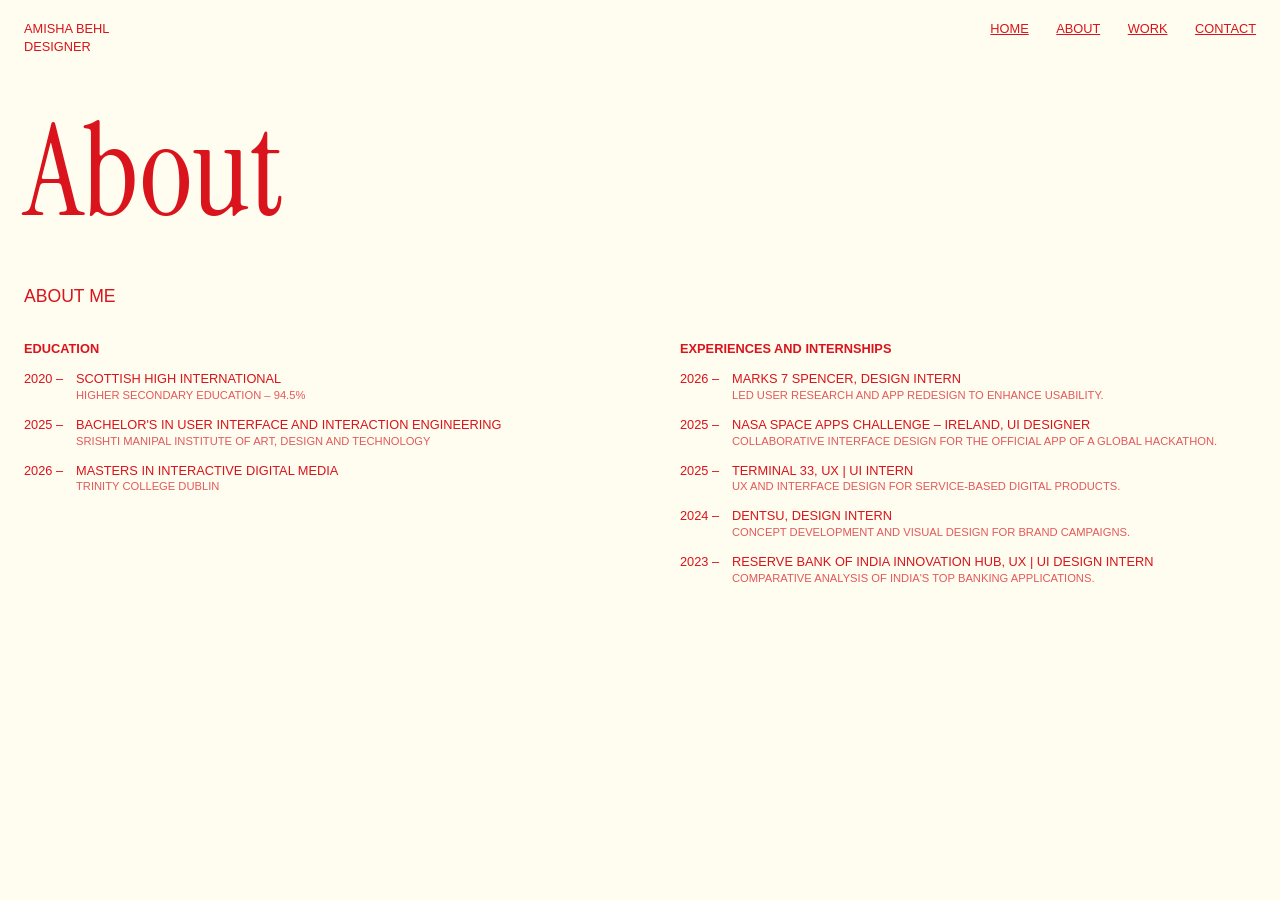
==== about.html @ 15fee2eb "Add files via upload" ====
<!DOCTYPE html>
<html lang="en">
<head>
<meta charset="UTF-8">
<meta name="viewport" content="width=device-width, initial-scale=1">
<title>About - Amisha Behl</title>
<link rel="stylesheet" href="style.css">
</head>
<body>

<header>
<p><a href="index.html">Amisha Behl</a><br>Designer</p>
<nav>
<a href="index.html">Home</a>
<a href="about.html">About</a>
<a href="work.html">Work</a>
<a href="contact.html">Contact</a>
</nav>
</header>

<main class="page">
<h1>About</h1>
<h2>About me</h2>

<!-- I put education and experience in two separate about-column boxes inside
     one about-grid.  -->
<div class="about-grid">

<div class="about-column">

<h3>Education</h3>
<ul>
<li class="entry">
<span class="year">2020 –</span>
<span>Scottish High International</span>
<span class="small-text">Higher Secondary Education – 94.5%</span>
</li>
<li class="entry">
<span class="year">2025 –</span>
<span>Bachelor's in User Interface and Interaction Engineering</span>
<span class="small-text">Srishti Manipal Institute of Art, Design and Technology</span>
</li>
<li class="entry">
<span class="year">2026 –</span>
<span>Masters in Interactive Digital Media</span>
<span class="small-text">Trinity College Dublin</span>
</li>
</ul>
</div>

<div class="about-column">
<h3>Experiences and Internships</h3>
<ul>
<li class="entry">
<span class="year">2026 –</span>
<span>Marks 7 Spencer, Design Intern</span>
<span class="small-text">Led user research and app redesign to enhance usability.</span>
</li>
<li class="entry">
<span class="year">2025 –</span>
<span>NASA Space Apps Challenge – Ireland, UI Designer</span>
<span class="small-text">Collaborative interface design for the official app of a global hackathon.</span>
</li>
<li class="entry">
<span class="year">2025 –</span>
<span>Terminal 33, UX | UI Intern</span>
<span class="small-text">UX and interface design for service-based digital products.</span>
</li>
<li class="entry">
<span class="year">2024 –</span>
<span>Dentsu, Design Intern</span>
<span class="small-text">Concept development and visual design for brand campaigns.</span>
</li>
<li class="entry">
<span class="year">2023 –</span>
<span>Reserve Bank of India Innovation Hub, UX | UI Design Intern</span>
<span class="small-text">Comparative analysis of India's top banking applications.</span>
</li>
</ul>
</div>

</div>
</main>

</body>
</html>
---- style.css ----
@import url('https://fonts.googleapis.com/css2?family=Instrument+Serif&display=swap');

/* I chose a cream background with red text so the whole site uses one warm,
   simple colour scheme. I used rem for the text size so it grows if someone
   makes their browser text bigger, to make it responsive */

body {
margin: 0;
background: #fffdf0;
color: #d9141c;
font-family: Arial, sans-serif;
font-size: 0.8rem;
line-height: 1.4;
text-transform: uppercase;
min-height: 100vh;
display: flex;
flex-direction: column;
}
a {
color: #d9141c;
}

header {
display: flex;
justify-content: space-between;
padding: 1.25rem 1.5rem;
}
header p {
margin: 0;
}
header p a {
text-decoration: none;
}

nav a {
margin-left: 1.5rem;
}

main {
flex: 1;
display: flex;
flex-direction: column;
justify-content: center;
align-items: center;
text-align: center;
}

/* I made the page titles much larger than the body text so they stand out
   as the main heading. I used rem instead of px so they scale  */

h1 {
margin: 0 0 2rem;
font-family: 'Instrument Serif', Georgia, serif;
font-weight: normal;
font-size: 10rem;
line-height: 1;
text-transform: none;
}
main p {
max-width: 22rem;
margin: 0 0 2rem;
}

main.page {
align-items: stretch;
justify-content: flex-start;
text-align: left;
padding: 2rem 1.5rem 4rem;
}
main.page h1 {
font-size: 8rem;
margin-bottom: 3rem;
}
h2 {
margin: 0 0 1rem;
font-size: 0.8rem;
font-weight: bold;
}
ul {
margin: 0;
padding: 0;
list-style: none;
}
li {
margin-bottom: 0.5rem;
}

main.page > h2 {
margin-bottom: 2rem;
font-size: 1.1rem;
font-weight: normal;
}

/* I used flex-wrap so the two columns sit side by side on a big screen and
   stack on a phone. The sizes use flex: 1 1 24rem, so each column grows or
   shrinks to fit, which makes the page responsive without extra code. */
   
.about-grid {
display: flex;
flex-wrap: wrap;
gap: 3rem 5rem;
}
.about-column {
flex: 1 1 24rem;
max-width: 40rem;
}
.about-column h3 {
margin: 0 0 0.75rem;
font-size: 0.8rem;
}

.entry {
display: flex;
flex-wrap: wrap;
margin-bottom: 0.75rem;
}
.entry span {
flex: 1;
}
.entry .year {
flex: 0 0 3.25rem;
}
.entry .small-text {
flex: 0 0 100%;
box-sizing: border-box;
padding-left: 3.25rem;
font-size: 0.7rem;
opacity: 0.7;
}

.projects {
display: flex;
flex-wrap: wrap;
gap: 2rem 1.5rem;
}
.project {
flex: 1 1 24rem;
max-width: 36rem;
}
.project img {
width: 100%;
height: auto;
}
.project h2 {
margin: 0.9rem 0 0.25rem;
}
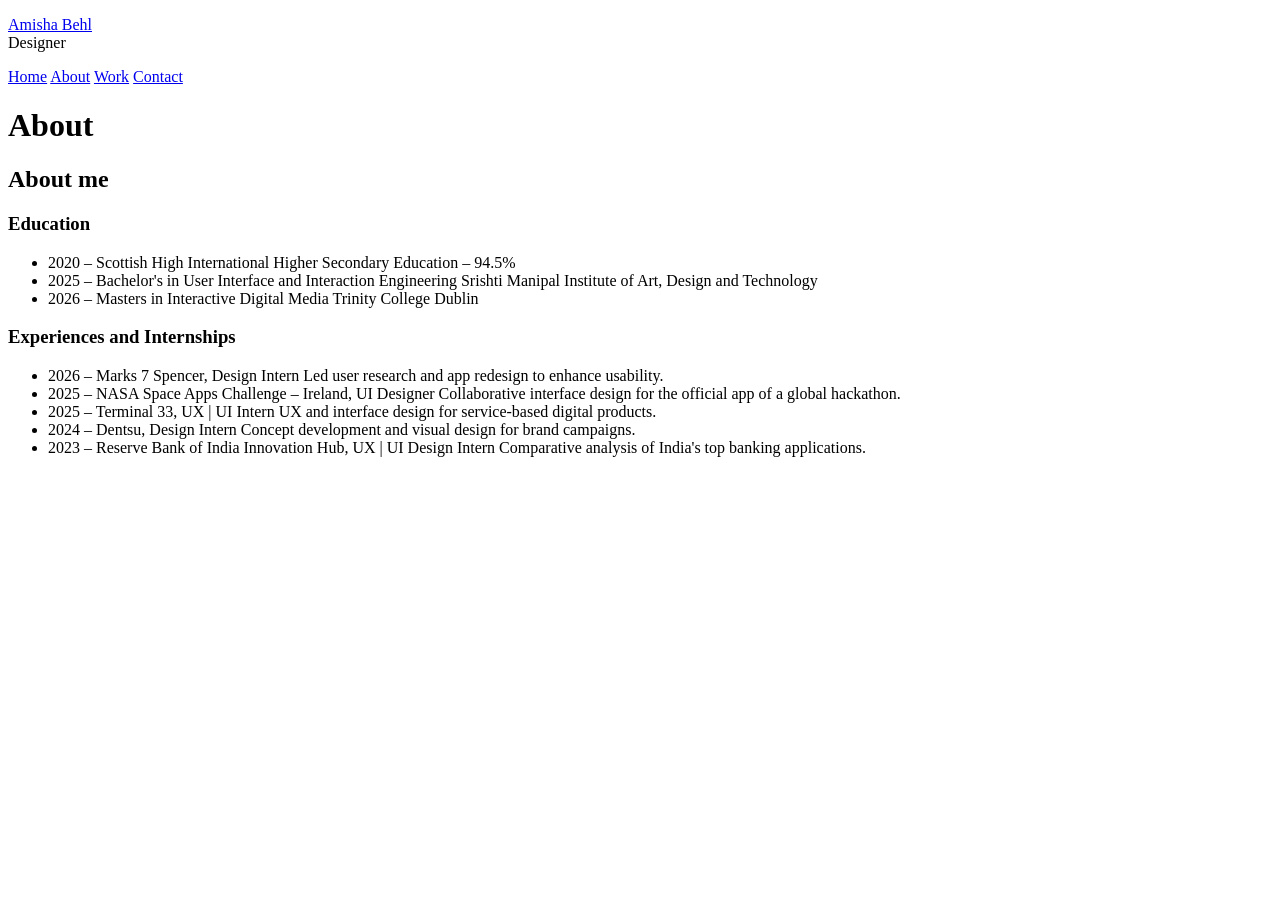
==== commit 34728a71: "Update stylesheet link path in about.html" ====
--- a/about.html
+++ b/about.html
@@ -4,7 +4,7 @@
 <meta charset="UTF-8">
 <meta name="viewport" content="width=device-width, initial-scale=1">
 <title>About - Amisha Behl</title>
-<link rel="stylesheet" href="style.css">
+<link rel="stylesheet" href="css/style.css">
 </head>
 <body>
 
@@ -83,4 +83,4 @@
 </main>
 
 </body>
-</html>+</html>
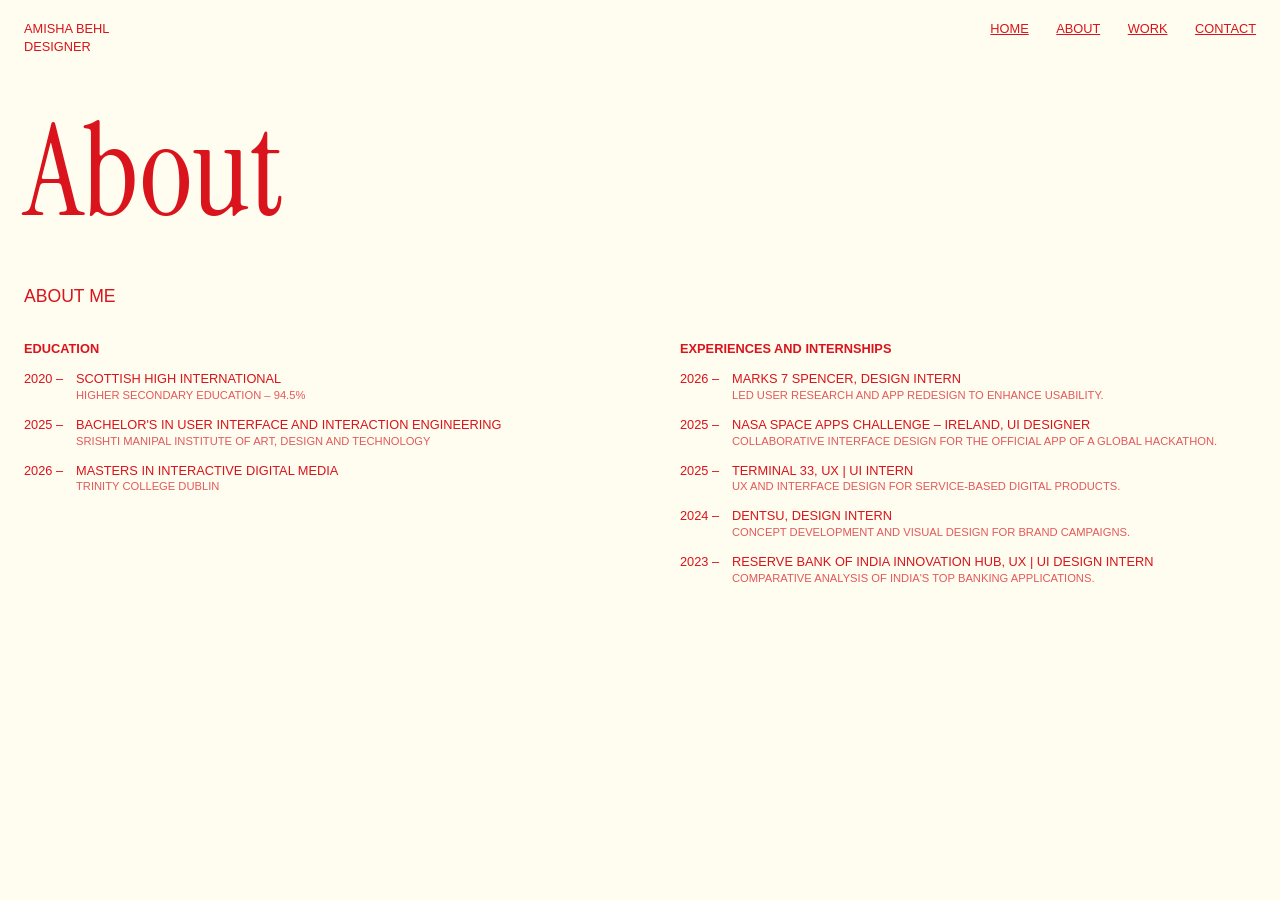
==== commit 37fe0c1b: "Fix stylesheet link in about.html" ====
--- a/about.html
+++ b/about.html
@@ -4,7 +4,7 @@
 <meta charset="UTF-8">
 <meta name="viewport" content="width=device-width, initial-scale=1">
 <title>About - Amisha Behl</title>
-<link rel="stylesheet" href="css/style.css">
+<link rel="stylesheet" href="style.css">
 </head>
 <body>
 
--- a/style.css
+++ b/style.css
@@ -0,0 +1,146 @@
+@import url('https://fonts.googleapis.com/css2?family=Instrument+Serif&display=swap');
+
+/* I chose a cream background with red text so the whole site uses one warm,
+   simple colour scheme. I used rem for the text size so it grows if someone
+   makes their browser text bigger, to make it responsive */
+
+body {
+margin: 0;
+background: #fffdf0;
+color: #d9141c;
+font-family: Arial, sans-serif;
+font-size: 0.8rem;
+line-height: 1.4;
+text-transform: uppercase;
+min-height: 100vh;
+display: flex;
+flex-direction: column;
+}
+a {
+color: #d9141c;
+}
+
+header {
+display: flex;
+justify-content: space-between;
+padding: 1.25rem 1.5rem;
+}
+header p {
+margin: 0;
+}
+header p a {
+text-decoration: none;
+}
+
+nav a {
+margin-left: 1.5rem;
+}
+
+main {
+flex: 1;
+display: flex;
+flex-direction: column;
+justify-content: center;
+align-items: center;
+text-align: center;
+}
+
+/* I made the page titles much larger than the body text so they stand out
+   as the main heading. I used rem instead of px so they scale  */
+
+h1 {
+margin: 0 0 2rem;
+font-family: 'Instrument Serif', Georgia, serif;
+font-weight: normal;
+font-size: 10rem;
+line-height: 1;
+text-transform: none;
+}
+main p {
+max-width: 22rem;
+margin: 0 0 2rem;
+}
+
+main.page {
+align-items: stretch;
+justify-content: flex-start;
+text-align: left;
+padding: 2rem 1.5rem 4rem;
+}
+main.page h1 {
+font-size: 8rem;
+margin-bottom: 3rem;
+}
+h2 {
+margin: 0 0 1rem;
+font-size: 0.8rem;
+font-weight: bold;
+}
+ul {
+margin: 0;
+padding: 0;
+list-style: none;
+}
+li {
+margin-bottom: 0.5rem;
+}
+
+main.page > h2 {
+margin-bottom: 2rem;
+font-size: 1.1rem;
+font-weight: normal;
+}
+
+/* I used flex-wrap so the two columns sit side by side on a big screen and
+   stack on a phone. The sizes use flex: 1 1 24rem, so each column grows or
+   shrinks to fit, which makes the page responsive without extra code. */
+   
+.about-grid {
+display: flex;
+flex-wrap: wrap;
+gap: 3rem 5rem;
+}
+.about-column {
+flex: 1 1 24rem;
+max-width: 40rem;
+}
+.about-column h3 {
+margin: 0 0 0.75rem;
+font-size: 0.8rem;
+}
+
+.entry {
+display: flex;
+flex-wrap: wrap;
+margin-bottom: 0.75rem;
+}
+.entry span {
+flex: 1;
+}
+.entry .year {
+flex: 0 0 3.25rem;
+}
+.entry .small-text {
+flex: 0 0 100%;
+box-sizing: border-box;
+padding-left: 3.25rem;
+font-size: 0.7rem;
+opacity: 0.7;
+}
+
+.projects {
+display: flex;
+flex-wrap: wrap;
+gap: 2rem 1.5rem;
+}
+.project {
+flex: 1 1 24rem;
+max-width: 36rem;
+}
+.project img {
+width: 100%;
+height: auto;
+}
+.project h2 {
+margin: 0.9rem 0 0.25rem;
+}
